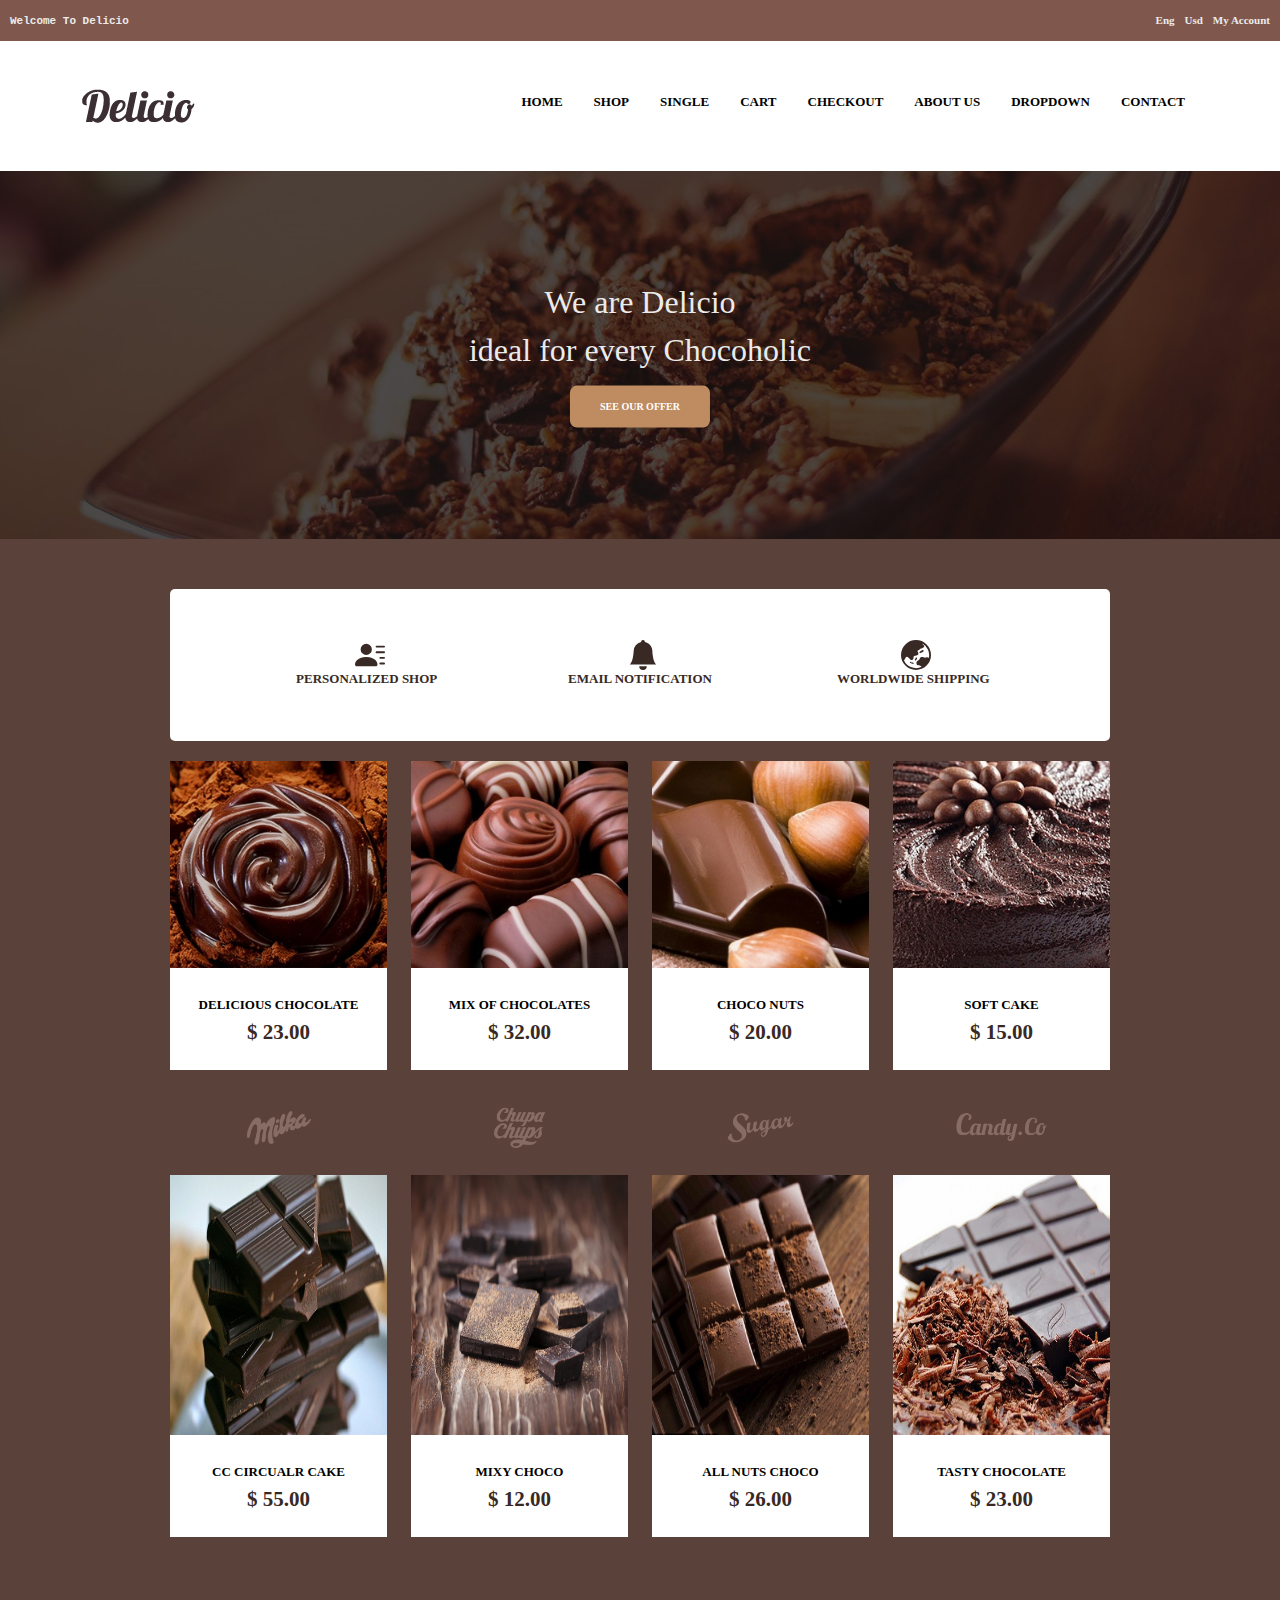
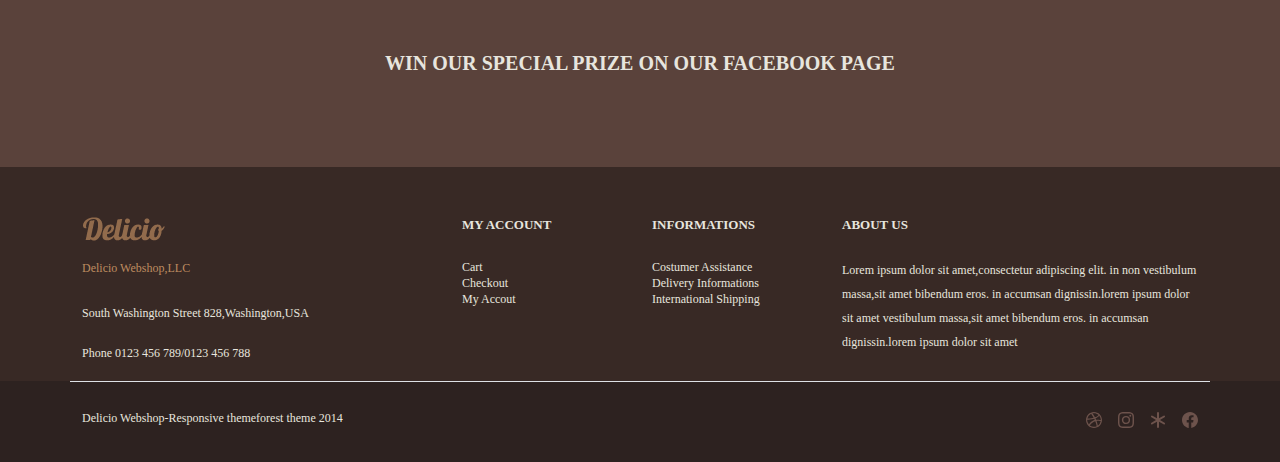
==== index.html @ 92e4080d "upload" ====
<!DOCTYPE html>
<html lang="en">

<head>
    <meta charset="UTF-8">
    <meta name="viewport" content="width=device-width, initial-scale=1.0">
    <title>Demo Shop</title>
    <link href="https://cdn.jsdelivr.net/npm/bootstrap@5.3.2/dist/css/bootstrap.min.css" rel="stylesheet">
    <link rel="stylesheet" href="./public/css/style.css">
    <script src="https://cdn.jsdelivr.net/npm/bootstrap@5.3.2/dist/js/bootstrap.bundle.min.js"></script>
    <link rel="stylesheet" href="https://cdnjs.cloudflare.com/ajax/libs/font-awesome/6.0.0-beta3/css/all.min.css"
        integrity="sha512-kl3mCzN/vO5aPFOlWjBzNkJsCuNRyOoPQ8Cn6Ow7Z8QxL1dHTl5o4lObqdfU+0gIeT0ItYz5NjORFFxGvfPVmw=="
        crossorigin="anonymous" referrerpolicy="no-referrer" />


</head>

<body>
    <div class="Language">
        <div class="row">
            <div class="col-6 welcome">
                <ul>
                    <li>
                        <samp> Welcome To Delicio</samp>
                    </li>
                </ul>
            </div>
            <div class="col-6 language">
                <ul>
                    <li>
                        <a href="#">Eng</a>
                    </li>
                    <li>
                        <a href="#">Usd</a>
                    </li>
                    <li>
                        <a href="#">My Account</a>
                    </li>
                </ul>
            </div>
        </div>
    </div>
    <div class="menu">
        <div class="align-middle container my-5  d-flex justify-content-between">
            <div class=" logo">
                <img src="./public/img/logo.png" alt="logo">
            </div>
            <div class=" top-menu">
                <ul>
                    <li class="category">
                        <a href="index.html">Home</a>
                    </li>
                    <li class="category">
                        <a href="shop.html">Shop</a>
                    </li>
                    <li class="category">
                        <a href="single.html">Single</a>
                    </li>
                    <li class="category">
                        <a href="cart.html">Cart</a>
                    </li>
                    <li class="category">
                        <a href="index5.html">Checkout</a>
                    </li>
                    <li class="category">
                        <a href="index5.html">About us</a>
                    </li>
                    <li class="category">
                        <a href="index5.html">Dropdown</a>
                    </li>
                    <li class="category">
                        <a href="index5.html">Contact</a>
                    </li>
                </ul>
            </div>
        </div>
    </div>
    <div id="demo" class="carousel slide" data-bs-ride="carousel" data-bs-interval="3000">
        <div class="carousel-inner">
            <div class="carousel-item active">
                <img src="./public/img/slide-01.jpg" alt="slide1" class="d-block" style="width:100%">
                <div class="slide-caption">
                    <h2>We are Delicio</h2>
                    <h2>ideal for every Chocoholic</h2>
                    <h2><a href="#">SEE OUR OFFER</a></h2>
                </div>
            </div>
            <div class="carousel-item">
                <img src="./public/img/slide-02.jpg" alt="slide2" class="d-block" style="width:100%">
                <div class="slide-caption">
                    <h2>We are Delicio</h2>
                    <h2>ideal for every Chocoholic</h2>
                    <h2><a href="#">SEE OUR OFFER</a></h2>
                </div>
            </div>
            <div class="carousel-item">
                <img src="./public/img/slide-03.jpg" alt="slide3" class="d-block" style="width:100%">
                <div class="slide-caption">
                    <h2>We are Delicio</h2>
                    <h2>ideal for every Chocoholic</h2>
                    <h2><a href="#">SEE OUR OFFER</a></h2>
                </div>
            </div>
            <div class="carousel-item">
                <img src="./public/img/slide-04.jpg" alt="slide4" class="d-block" style="width:100%">
                <div class="slide-caption">
                    <h2>We are Delicio</h2>
                    <h2>ideal for every Chocoholic</h2>
                    <h2><a href="#">SEE OUR OFFER</a></h2>
                </div>
            </div>
        </div>
    </div>
    <div class="anhnen">
        <div class="container1">
            <div class="preview">
                <div class="icon-blocks m-0">
                    <div class="col-md-4">
                        <div class="icon-container">
                            <svg xmlns="http://www.w3.org/2000/svg" width="16" height="16" fill="currentColor"
                                class="bi bi-person-lines-fill" viewBox="0 0 16 16">
                                <path
                                    d="M6 8a3 3 0 1 0 0-6 3 3 0 0 0 0 6m-5 6s-1 0-1-1 1-4 6-4 6 3 6 4-1 1-1 1zM11 3.5a.5.5 0 0 1 .5-.5h4a.5.5 0 0 1 0 1h-4a.5.5 0 0 1-.5-.5m.5 2.5a.5.5 0 0 0 0 1h4a.5.5 0 0 0 0-1zm2 3a.5.5 0 0 0 0 1h2a.5.5 0 0 0 0-1zm0 3a.5.5 0 0 0 0 1h2a.5.5 0 0 0 0-1z" />
                            </svg>
                        </div>
                        <p>personalized shop</p>
                    </div>
                    <div class="col-md-4">
                        <div class="icon-container">
                            <svg xmlns="http://www.w3.org/2000/svg" width="16" height="16" fill="currentColor"
                                class="bi bi-bell-fill" viewBox="0 0 16 16">
                                <path
                                    d="M8 16a2 2 0 0 0 2-2H6a2 2 0 0 0 2 2m.995-14.901a1 1 0 1 0-1.99 0A5 5 0 0 0 3 6c0 1.098-.5 6-2 7h14c-1.5-1-2-5.902-2-7 0-2.42-1.72-4.44-4.005-4.901" />
                            </svg>
                        </div>
                        <p>email notification</p>
                    </div>
                    <div class="col-md-4">
                        <div class="icon-container">
                            <svg xmlns="http://www.w3.org/2000/svg" width="16" height="16" fill="currentColor"
                                class="bi bi-globe-asia-australia" viewBox="0 0 16 16">
                                <path
                                    d="m10.495 6.92 1.278-.619a.483.483 0 0 0 .126-.782c-.252-.244-.682-.139-.932.107-.23.226-.513.373-.816.53l-.102.054c-.338.178-.264.626.1.736a.48.48 0 0 0 .346-.027ZM7.741 9.808V9.78a.413.413 0 1 1 .783.183l-.22.443a.6.6 0 0 1-.12.167l-.193.185a.36.36 0 1 1-.5-.516l.112-.108a.45.45 0 0 0 .138-.326M5.672 12.5l.482.233A.386.386 0 1 0 6.32 12h-.416a.7.7 0 0 1-.419-.139l-.277-.206a.302.302 0 1 0-.298.52z" />
                                <path
                                    d="M8 0a8 8 0 1 0 0 16A8 8 0 0 0 8 0M1.612 10.867l.756-1.288a1 1 0 0 1 1.545-.225l1.074 1.005a.986.986 0 0 0 1.36-.011l.038-.037a.88.88 0 0 0 .26-.755c-.075-.548.37-1.033.92-1.099.728-.086 1.587-.324 1.728-.957.086-.386-.114-.83-.361-1.2-.207-.312 0-.8.374-.8.123 0 .24-.055.318-.15l.393-.474c.196-.237.491-.368.797-.403.554-.064 1.407-.277 1.583-.973.098-.391-.192-.634-.484-.88-.254-.212-.51-.426-.515-.741a7 7 0 0 1 3.425 7.692 1 1 0 0 0-.087-.063l-.316-.204a1 1 0 0 0-.977-.06l-.169.082a1 1 0 0 1-.741.051l-1.021-.329A1 1 0 0 0 11.205 9h-.165a1 1 0 0 0-.945.674l-.172.499a1 1 0 0 1-.404.514l-.802.518a1 1 0 0 0-.458.84v.455a1 1 0 0 0 1 1h.257a1 1 0 0 1 .542.16l.762.49a1 1 0 0 0 .283.126 7 7 0 0 1-9.49-3.409Z" />
                            </svg>
                        </div>
                        <p>worldwide shipping</p>
                    </div>
                </div>
            </div>
            <div class="row articles">
                <div class="col-md-3 col-sm-6">
                    <img width="276.8px" src="./public/img/shop/product1.jpg" alt="shop1">
                    <div class="text">
                        <a href="#">
                            <span>
                                Delicious Chocolate </span></a>
                        <p>
                            $ 23.00
                        </p>
                    </div>
                </div>
                <div class="col-md-3 col-sm-6">
                    <img width="276.8px" src="./public/img/shop/product2.jpg" alt="shop1">
                    <div class="text">
                        <a href="#">
                            <span>
                                Mix of Chocolates </span></a>
                        <p>
                            $ 32.00
                        </p>
                    </div>
                </div>
                <div class="col-md-3 col-sm-6">
                    <img width="276.8px" src="./public/img/shop/product3.jpg" alt="shop1">
                    <div class="text">
                        <a href="#">
                            <span>
                                Choco Nuts </span></a>
                        <p>
                            $ 20.00
                        </p>
                    </div>
                </div>
                <div class="col-md-3 col-sm-6">
                    <img width="276.8px" src="./public/img/shop/product4.jpg" alt="shop1">
                    <div class="text">
                        <a href="#">
                            <span>
                                Soft Cake </span></a>
                        <p>
                            $ 15.00
                        </p>
                    </div>
                </div>
            </div>
            <div class="container2">
                <div id="carousel-example-generic" class="carousel slide" data-bs-ride="carousel">
                    <!-- Wrapper for slides -->
                    <div class="carousel-inner">
                        <div class="carousel-item active">
                            <div class="row">
                                <div class="col-md-3">
                                    <ul class="partner-list">
                                        <li><img alt="" src="./public/img/client1.png"></li>
                                    </ul>
                                </div>
                                <div class="col-md-3">
                                    <ul class="partner-list">
                                        <li><img alt="" src="./public/img/client2.png"></li>
                                    </ul>
                                </div>
                                <div class="col-md-3">
                                    <ul class="partner-list">
                                        <li><img alt="" src="./public/img/client3.png"></li>
                                    </ul>
                                </div>
                                <div class="col-md-3">
                                    <ul class="partner-list">
                                        <li><img alt="" src="./public/img/client4.png"></li>
                                    </ul>
                                </div>
                            </div>
                        </div>
                    </div>
                </div>
            </div>

            <script src="https://cdn.jsdelivr.net/npm/@popperjs/core@2.5.3/dist/umd/popper.min.js"
                integrity="sha384-CKfDTdMz9ATKxIep9tiCxS/Z9fNfEX6fE2XsFfGgGpWb7lZhO8kW8IEeUAPDE8AM"
                crossorigin="anonymous"></script>
            <script src="https://stackpath.bootstrapcdn.com/bootstrap/5.1.3/js/bootstrap.min.js"
                integrity="sha384-EVFKAe3VI7eFJSudxm3jtAQLIr8Lr5YDJ9bgyatVZ71W3MOj0gGekc/HDZL7NXVo"
                crossorigin="anonymous"></script>


            <div class="row articles">
                <div class="col-md-3 col-sm-6">
                    <img width="276.8" height="260" src="./public/img/shop/product5.jpg" alt="shop2">
                    <div class="text">
                        <span>
                            CC Circualr Cake</span>
                        <p>
                            $ 55.00
                        </p>
                    </div>
                </div>
                <div class="col-md-3 col-sm-6">
                    <img width="276.8" height="260" src="./public/img/shop/product6.jpg" alt="shop2">
                    <div class="text">
                        <span>
                            Mixy Choco </span>
                        <p>
                            $ 12.00
                        </p>
                    </div>
                </div>
                <div class="col-md-3 col-sm-6">
                    <img width="276.8" height="260" src="./public/img/shop/product7.jpg" alt="shop2">
                    <div class="text">
                        <span>
                            All Nuts Choco </span>
                        <p>
                            $ 26.00
                        </p>
                    </div>
                </div>
                <div class="col-md-3 col-sm-6">
                    <img width="276.8" height="260" src="./public/img/shop/product8.jpg" alt="shop2">
                    <div class="text">
                        <span>
                            Tasty Chocolate </span>
                        <p>
                            $ 23.00
                        </p>
                    </div>
                </div>
            </div>

        </div>
        <div class="prize">
            <div class="container">
                <h1>win our special prize on our facebook page</h1>
            </div>
        </div>
        <div class="full-footer">
            <div class="container-full">
                <div class="container info">
                    <div class="row">
                        <div class="col-md-4 addres">
                            <img src="./public/img/footer-logo.png" alt="logo">
                            <h6>Delicio Webshop,LLC</h6>
                            <p>
                                South Washington Street 828,Washington,USA
                            </p>
                            <p>
                                Phone 0123 456 789/0123 456 788
                            </p>
                        </div>
                        <div class="col-md-2 account">
                            <h4>my Account</h4>
                            <ul>
                                <li><a href="#">cart</a></li>
                                <li><a href="#">checkout</a></li>
                                <li><a href="#">my accout</a></li>
                            </ul>
                        </div>
                        <div class="col-md-2 assistance">
                            <h4>Informations</h4>
                            <ul>
                                <li><a href="#">costumer assistance</a></li>
                                <li><a href="#">delivery informations</a></li>
                                <li><a href="#">international shipping</a></li>
                            </ul>
                        </div>
                        <div class="col-md-4 about">
                            <h4>about us</h4>
                            <p>
                                Lorem ipsum dolor sit amet,consectetur adipiscing elit. in non vestibulum massa,sit amet
                                bibendum eros. in accumsan dignissin.lorem ipsum dolor sit amet vestibulum massa,sit
                                amet bibendum eros. in accumsan dignissin.lorem ipsum dolor sit amet
                            </p>
                        </div>
                    </div>
                </div>
            </div>
            <!--end-addres-->
            <div class="container">
                <div class="row border-top py-3">
                    <div class="col-md-6 rights">
                        <p>
                            Delicio Webshop-Responsive themeforest theme 2014
                        </p>
                    </div>
                    <div class="col-md-6 social">
                        <ul class="list-unstyled d-flex justify-content-end">
                            <li class="me-3">
                                <a href="#"><svg xmlns="http://www.w3.org/2000/svg" width="16" height="16"
                                        fill="currentColor" class="bi bi-dribbble" viewBox="0 0 16 16">
                                        <path fill-rule="evenodd"
                                            d="M8 0C3.584 0 0 3.584 0 8s3.584 8 8 8c4.408 0 8-3.584 8-8s-3.592-8-8-8m5.284 3.688a6.8 6.8 0 0 1 1.545 4.251c-.226-.043-2.482-.503-4.755-.217-.052-.112-.096-.234-.148-.355-.139-.33-.295-.668-.451-.99 2.516-1.023 3.662-2.498 3.81-2.69zM8 1.18c1.735 0 3.323.65 4.53 1.718-.122.174-1.155 1.553-3.584 2.464-1.12-2.056-2.36-3.74-2.551-4A7 7 0 0 1 8 1.18m-2.907.642A43 43 0 0 1 7.627 5.77c-3.193.85-6.013.833-6.317.833a6.87 6.87 0 0 1 3.783-4.78zM1.163 8.01V7.8c.295.01 3.61.053 7.02-.971.199.381.381.772.555 1.162l-.27.078c-3.522 1.137-5.396 4.243-5.553 4.504a6.82 6.82 0 0 1-1.752-4.564zM8 14.837a6.8 6.8 0 0 1-4.19-1.44c.12-.252 1.509-2.924 5.361-4.269.018-.009.026-.009.044-.017a28.3 28.3 0 0 1 1.457 5.18A6.7 6.7 0 0 1 8 14.837m3.81-1.171c-.07-.417-.435-2.412-1.328-4.868 2.143-.338 4.017.217 4.251.295a6.77 6.77 0 0 1-2.924 4.573z" />
                                    </svg>
                                </a>
                            </li>
                            <li class="me-3"><a href="#"><svg xmlns="http://www.w3.org/2000/svg" width="16" height="16"
                                        fill="currentColor" class="bi bi-instagram" viewBox="0 0 16 16">
                                        <path
                                            d="M8 0C5.829 0 5.556.01 4.703.048 3.85.088 3.269.222 2.76.42a3.9 3.9 0 0 0-1.417.923A3.9 3.9 0 0 0 .42 2.76C.222 3.268.087 3.85.048 4.7.01 5.555 0 5.827 0 8.001c0 2.172.01 2.444.048 3.297.04.852.174 1.433.372 1.942.205.526.478.972.923 1.417.444.445.89.719 1.416.923.51.198 1.09.333 1.942.372C5.555 15.99 5.827 16 8 16s2.444-.01 3.298-.048c.851-.04 1.434-.174 1.943-.372a3.9 3.9 0 0 0 1.416-.923c.445-.445.718-.891.923-1.417.197-.509.332-1.09.372-1.942C15.99 10.445 16 10.173 16 8s-.01-2.445-.048-3.299c-.04-.851-.175-1.433-.372-1.941a3.9 3.9 0 0 0-.923-1.417A3.9 3.9 0 0 0 13.24.42c-.51-.198-1.092-.333-1.943-.372C10.443.01 10.172 0 7.998 0zm-.717 1.442h.718c2.136 0 2.389.007 3.232.046.78.035 1.204.166 1.486.275.373.145.64.319.92.599s.453.546.598.92c.11.281.24.705.275 1.485.039.843.047 1.096.047 3.231s-.008 2.389-.047 3.232c-.035.78-.166 1.203-.275 1.485a2.5 2.5 0 0 1-.599.919c-.28.28-.546.453-.92.598-.28.11-.704.24-1.485.276-.843.038-1.096.047-3.232.047s-2.39-.009-3.233-.047c-.78-.036-1.203-.166-1.485-.276a2.5 2.5 0 0 1-.92-.598 2.5 2.5 0 0 1-.6-.92c-.109-.281-.24-.705-.275-1.485-.038-.843-.046-1.096-.046-3.233s.008-2.388.046-3.231c.036-.78.166-1.204.276-1.486.145-.373.319-.64.599-.92s.546-.453.92-.598c.282-.11.705-.24 1.485-.276.738-.034 1.024-.044 2.515-.045zm4.988 1.328a.96.96 0 1 0 0 1.92.96.96 0 0 0 0-1.92m-4.27 1.122a4.109 4.109 0 1 0 0 8.217 4.109 4.109 0 0 0 0-8.217m0 1.441a2.667 2.667 0 1 1 0 5.334 2.667 2.667 0 0 1 0-5.334" />
                                    </svg></a>
                            </li>
                            <li class="me-3"><a href="#"><svg xmlns="http://www.w3.org/2000/svg" width="16" height="16"
                                        fill="currentColor" class="bi bi-asterisk" viewBox="0 0 16 16">
                                        <path
                                            d="M8 0a1 1 0 0 1 1 1v5.268l4.562-2.634a1 1 0 1 1 1 1.732L10 8l4.562 2.634a1 1 0 1 1-1 1.732L9 9.732V15a1 1 0 1 1-2 0V9.732l-4.562 2.634a1 1 0 1 1-1-1.732L6 8 1.438 5.366a1 1 0 0 1 1-1.732L7 6.268V1a1 1 0 0 1 1-1" />
                                    </svg></a>
                            </li>
                            <li><a href="#"><svg xmlns="http://www.w3.org/2000/svg" width="16" height="16"
                                        fill="currentColor" class="bi bi-facebook" viewBox="0 0 16 16">
                                        <path
                                            d="M16 8.049c0-4.446-3.582-8.05-8-8.05C3.58 0-.002 3.603-.002 8.05c0 4.017 2.926 7.347 6.75 7.951v-5.625h-2.03V8.05H6.75V6.275c0-2.017 1.195-3.131 3.022-3.131.876 0 1.791.157 1.791.157v1.98h-1.009c-.993 0-1.303.621-1.303 1.258v1.51h2.218l-.354 2.326H9.25V16c3.824-.604 6.75-3.934 6.75-7.951" />
                                    </svg></a>
                            </li>
                        </ul>


                    </div>
                </div>
            </div>

            <!-- Add Bootstrap JS (you may need to adjust the path) -->
            <script src="https://cdn.jsdelivr.net/npm/bootstrap@5.3.0/dist/js/bootstrap.bundle.min.js"></script>
        </div>
    </div>




</body>

</html>
---- public/css/style.css ----
img {
    width: 100%;
}

a {
    text-decoration: none;
    font-family: Open Sans;
    
    
}
.Language{
    font-size: 11px;
    font-weight: bold;
    color: #ebebeb;
    padding: 0;
    margin: 0;
    line-height: 20px;
    font-family: Open Sans;
   
}

.language ul {
    float: right;
    margin: 0;
    padding:none;
    color: #ebebeb;
    
}
.language a{
    color: #ebebeb;
}
ul {
    list-style: none;
    margin: 0;
    padding: 0;
    border: 0;
    font-size: 100%;
    font: inherit;
    vertical-align: baseline;
}  
.language ul{
    display: flex;
}
.language li{
    padding-left: 10px;
}
.menu{
    margin-left: 0;
    margin-right: 0;
}


.top-menu ul{
    display: flex;
}
.top-menu li{
    padding-left: 5px;
    white-space: nowrap;
}
.top-menu a{
    color: black;
    text-transform: uppercase;
    font-size: 13PX;
    font-weight: bold;
    padding: 10px 13px;
}

.top-menu .category:nth-child(0) a{
    color: white    ;
    background: #6D534C;
    padding: 10px 13px;
    border-radius: 5px;
}

.top-menu a:hover{
    background-color: #6d534cd5;
    cursor: pointer;
    color: #fff;
    padding: 10px 13px;
    border-radius: 5px;
}
.Language{ 
    background: #7f574c;
    width: 100%;
    padding: 10px;
}
.main-flexslider .slides .slides .slide-caption {
    width: 100%;
    top: 30%;
    position: absolute;
    z-index: 100;
    color: #fff;
    font-size: 50px;
    font-family: Open sans;
    font-weight: bold;
    padding: 15px 30px;
    -webkit-border-radius: 4px;
    -moz-border-radius: 4px;
    border-radius: 4px;
    letter-spacing: 1px;
    line-height: 130px;
}
.slide-caption {
    position: absolute;
    top: 50%;
    left: 50%;
    transform: translate(-50%, -50%);
    text-align: center;
    margin-top: 0;
    font-size: 50px;
    font-family: Lobster;
    font-weight: normal;
    color: #ebebeb;
}

.slide-caption h2 {
    margin: 10px 0;
}

.slide-caption a {
    font-size: 10px;
    font-weight: bold;
    display: inline-block;
    padding: 15px 30px;
    background: #be8c60; /* Màu nền của nút */
    color: #fff; /* Màu chữ của nút */
    text-decoration: none;
    border-radius: 7px;
}
.slide-caption a:hover {
    background-color: #e7e5de;
    cursor: pointer;
    color: #be8c60;
    padding: 15px 30px;
    border-radius: 7px;
}

.container1 {
    padding-right: 170px;
    padding-left: 170px;
    margin-right: auto;
    margin-left: auto;
    padding-top: 50px;
}
.icon-blocks{
    color: #382925;
    font-size: 13px;
    font-weight: bolder;
    display: flex;
    text-align: center;
    text-transform: uppercase;
    padding-top: 30PX;
}
.preview{
    padding: 40px 60px;
    background: white;
    border-radius: 5px;
    
}
.icon-container {
    position: relative;
    display: inline-block; /* Đảm bảo phần tử chứa icon chỉ chiếm chiều cao của icon */
    
}

.icon-container svg,
.icon-container i {
    position: absolute;
    top: 0;
    left: 0;
    z-index: 1;
}

.icon-container svg {
    width: 30px; /* Điều chỉnh kích thước của icon */
    height: 30px;
    margin-top: -30px;
    margin-left: -12px;
}

.anhnen{
    line-height: 1;
    font-family: Open Sans;
    background: #5a423b;
}
.shop{
    padding-top: 50px;
    display: flex;

}
.shop{
    display: flex;
    justify-content: space-between;
}
.articles{
    padding-top: 20px;
}
.articles span {
    font-size: 13px;
    font-weight: bold;
    color: black;

}
.articles p {
    color: #382925;
    font-size: 21px;
    font-weight: bold;
    text-transform: uppercase;
    text-align: center;
    background: #fff;
    padding: 10px 0;
    margin: 0!important;
}
.articles.img{
    width: 100%;
    margin: 0;
    padding: 0;
    border: o;
    

}

.articles .text {
    float: left;
    background: #fff;
    width: 100%;
    margin-bottom: 30px;
    margin-top: -2px;
    text-align: center;
    padding: 30px 0 17px 0;
    text-transform: uppercase;

}

.prize h1 {
    text-align: center;
    font-size: 20px;
    text-transform: uppercase;
    color: #e7e5de;
    padding: 84px 0;
    font-weight: bold;
}
.full-footer {
    width: 100%;
    background: #2d2220;
    
}
.container-full {
    background: #382925;
    padding-top: 50px;
}
.full-footer h6 {
    margin-top: 20px;
}

.addres img {
    width: 83px;
    height: 24px;
}
.addres h6 {
    margin-bottom: 25px;
    font-size: 12px;
    font-weight: normal;
    color: #be8c60;
}
.full-footer p {
    font-weight: normal;
    font-size: 12px;
    color: #e7e5de;
    margin-top: 8px;
    line-height: 24px;
}
.full-footer h4 {
    font-size: 13px;
    font-weight: bold;
    text-transform: uppercase;
    color: #e7e5de;
    margin-bottom: 25px;
}
.social{
    padding-top: 13PX;
}
/* Đổi màu cho biểu tượng dribbble */
.social .list-unstyled li:nth-child(1) svg {
    fill: #6D534C; /* Màu hồng */
}

/* Đổi màu cho biểu tượng instagram */
.social .list-unstyled li:nth-child(2) svg {
    fill: #6D534C; /* Màu xanh lam */
}

/* Đổi màu cho biểu tượng asterisk */
.social .list-unstyled li:nth-child(3) svg {
    fill: #6D534C; /* Màu vàng */
}

/* Đổi màu cho biểu tượng facebook */
.social .list-unstyled li:nth-child(4) svg {
    fill: #6D534C; /* Màu xanh da trời */
}
.account a {
    font-weight: normal;
    font-size: 12px;
    text-transform: capitalize;
    color: #e7e5de;
    text-decoration: none;
}
.assistance a {
    font-size: 12px;
    text-transform: capitalize;
    color: #e7e5de;
    text-decoration: none;
}


/*CSS trang shop*/


.page-title {
    width: 100%;
    background: #382925;
    height: 96px;
}
.produti h4 {
    font-size: 14px;
    font-weight: bold;
    text-transform: uppercase;
    color: #ebebeb;
    margin-top: 45px;
    font-family: open sans-serif;
    margin-left: 80px;
    margin-bottom: 30px;
}
.cart{
    margin-left: -70px;
}
.cart h4 {
    background: #7f574c;
    text-align: center;
    padding: 15px 0;
    font-size: 13px;
    font-weight: bold;
    text-transform: uppercase;
    color: #ebebeb;
}
.cart a {
    color: #fff;
    text-decoration: none;
}
.cart ul {
    float: right;
    font-size: 13px;
    display: flex;
    list-style: none;
}
.maunen {
    line-height: 1;
    font-family: Open Sans;
    background: #5a423b;
}
.latest h4 {
    background: #fff;
    font-weight: bold !important;
    font-size: 11px !important;
    text-transform: uppercase;
    color: #382925;
    padding: 10px 15px;
    border-radius: 3px;
}
ul.pagination-list {
    margin-bottom: 15px;
}
ul.pagination-list li {
    display: inline-block;
}
ul li {
    list-style: none;
}
ul.pagination-list li a.active, ul.pagination-list li a:hover {
    background: #7f574c;
    border: 1px solid #7f574c;
    color: #fff;
}
ul.pagination-list li a {
    display: inline-block;
    border: 1px solid #d8d8d8;
    -webkit-border-radius: 4px;
    -moz-border-radius: 4px;
    border-radius: 4px;
    background: #fff;
    padding: 6px 13px;
    text-decoration: none;
    font-family: 'Open Sans',sans-serif;
    font-size: 16px;
    color: #000;
    transition: all 0.17s ease-in-out;
    -moz-transition: all 0.17s ease-in-out;
    -webkit-transition: all 0.17s ease-in-out;
    -o-transition: all 0.17s ease-in-out;
}

.latest {
    display: flex;
    justify-content: space-between;
    margin-top: 25px;
}
.shop-sidebar {
    border-radius: 3px;
}
.sidebar-widgets {
    padding: 20px;
    background: #fff;
    padding: 20px;
    background: #fff;
    -webkit-border-radius: 3px;
    -moz-border-radius: 3px;
    border-radius: 3px;
}
.shop-widget h4 {
    color: #e7e5de;
    font-size: 13px;
    text-transform: uppercase;
    font-weight: bold;
    -webkit-font-smoothing: antialiased;
    padding: 16px 21px;
    background: #5a423b;
    -webkit-border-radius: 3px;
    -moz-border-radius: 3px;
    border-radius: 3px;
    text-align: center;
}
.price-range {
    padding: 18px 12px 12px;
    overflow: hidden;
}
.category-shop-list li a.accordion-link {
    display: inline-block;
    width: 100%;
    color: #554a4c;
    font-size: 12px;
    font-weight: normal;
    transition: all 0.2s ease-in-out;
    -moz-transition: all 0.2s ease-in-out;
    -webkit-transition: all 0.2s ease-in-out;
    -o-transition: all 0.2s ease-in-out;
    padding: 10px 5px;
    position: relative;
    text-decoration: none;
}
.category-shop-list li a.accordion-link:hover, .category-shop-list li a.accordion-link.active {
    color: #000;
    font-weight: bold;
}
.category-shop-list li a.accordion-link:hover, .category-shop-list li a.accordion-link.active {
    color: #554a4c;
    background: #fff;
    opacity: 0.6;
}
.category-shop-list>li:first-child {
    margin-top: 10px;
}
.category-shop-list>li {
    border-top: 1px solid #dedede;
}
.accordion-list-content li a {
    display: inline-block;
    color: #767676;
    font-size: 13px;
    font-family: 'Open Sans',sans-serif;
}


ul.popular-product li {
    display: flex;
}

ul.popular-product li a,ul.popular-product li span   {
    color: #000;
    font-weight: 600;
}
ul.popular-product li img {
    width: 20%;
    padding: 5px;
}

/* CSS single */
.row.content {
    padding: 70px;
}
.single-product{
    display: flex;
    padding: 20px;
}
.single-product {
    width: 100%;
    background: #fff;
    float: left;
}
.flexslider .slides img {
    float: left;
    width: 100%;
    display: block;
    height: auto;
    overflow: hidden;
}
.product-details {
    padding: 30px;
    padding-bottom: 0;
}
.product-details h1 {
    font-size: 20px;
    font-weight: 700;
    color: #382925;
    padding-bottom: 18px;
}
.product-details p.price {
    font-size: 21px;
    color: #382925;
    font-weight: 700;
    float: left;
    margin-top: 0!important;
}
.product-details p {
    clear: both;
    line-height: 22px;
    font-size: 12px;
    color: #554a4c;
    margin-bottom: 17px;
}
.product-details span {
    color: #aea7a4;
    font-size: 18px;
    font-weight: 700;
    margin: 2px 0 0 11px!important;
    text-decoration: line-through;
}
input.qty {
    width: 80px;
    height: 30px;
    padding: 6px;
    border-radius: 4px;
    border: 1px solid #d1d1d1;
    float: left;
}
input, button, select, textarea {
    font-family: inherit;
    font-size: inherit;
    line-height: inherit;
}
.product-details a {
    background: #382925;
    color: #fff;
    font-size: 11px;
    font-weight: bold;
    padding: 12px 15px;
    float: left;
    margin-top: 0px;
    margin-left: 15px;
    -webkit-border-radius: 3px;
    -moz-border-radius: 3px;
    border-radius: 3px;
}
.reviews svg{
    fill: rgb(255, 179, 0);
}
a:hover {
    text-decoration: none;
    opacity: 0.9;
}
a:hover, a:focus {
    color: white;
    
    
}
.tabs {
    background: #fff;
    margin-bottom: 50px;
    padding: 20px;
    border-radius: 3px;
    margin-top: 30px;
    clear: both;
}
.bs-example {
    padding: 34px 20px 20px 20px;
    background: #fff;
    padding: 2PX;
}
.nav-tabs {
    border-bottom: none;
    margin-bottom: 10px;
}
.nav-tabs {
    border-bottom: 1px solid #ddd;
}
.nav {
    padding-left: 0;
    margin-bottom: 0;
    list-style: none;
}
.nav-tabs>li>a {
    font-size: 12px;
    font-weight: bold;
    text-transform: uppercase;
    color: #e7e5de;
}
.nav-tabs li a {
    background: #5a423b;
    border-bottom-left-radius: 3px;
    border-bottom-right-radius: 3px;
}
.nav-tabs>li>a {
    margin-right: 2px;
    line-height: 1.42857143;
    border: 1px solid transparent;
    border-radius: 4px 4px 0 0;
}
.nav>li>a {
    position: relative;
    display: block;
    padding: 10px 15px;
}
.tab-content>.tab-pane {
    display: none;
}
.tab-content>.active {
    display: block;
}
.tab-content>.active {
    display: block;
}
.fade.in {
    opacity: 1;
}



.tab-content p {
    font-size: 12px;
    font-weight: bold;
    color: #554a4c;
    line-height: 22px;
    padding-top: 13px;
}
.nav-pills .nav-link {
    border-radius: var(--bs-nav-pills-border-radius);
    color: white;
    font-weight: bold;
    font-style: normal;
    font-size: 12PX;
}
.nav-pills .nav-link.active, .nav-pills .show>.nav-link {
    color: white;
    background-color: #382925;
}
.nav-item{
    padding: 2px;
}
a.nav-link{
    background: #5a423b;
}
/* CSS cart*/
.cart-area {
    float: left;
    padding-bottom: 30px;
}
.cart-section {
    background: #fff;
    padding-bottom: 10px;
    padding: 30px;
    width: 100%;
}
table.cart-table th {
    border: none;
    background-color: #f6f6f6;
    text-align: left;
    padding: 10px 20px;
    color: #fff;
    vertical-align: top;
    font-size: 11px;
    font-weight: 600;
    background: #5a423b;
    text-transform: uppercase;
    padding: 20px 20px;
}

table.cart-table td {
    padding: 20px;
    border-bottom: #eee 1px solid;
    border-top: none;
    border-right: none;
    vertical-align: middle;
    font-size: 13px;
    font-weight: bold;
    color: #2a2523;
}
table .cart-title a {
    font-weight: bold;
    font-size: 13px;
    text-transform: uppercase;
    color: #554a4c;
}
table.cart-table {
    width: 100%;
    border-collapse: separate;
    border-spacing: 0;
    border: none;
    border: 1px solid #eaeaea;
    height: auto;
}
.table {
    width: 100%;
    margin-bottom: 20px;
}
table {
    border-collapse: collapse;
    border-spacing: 0;
}
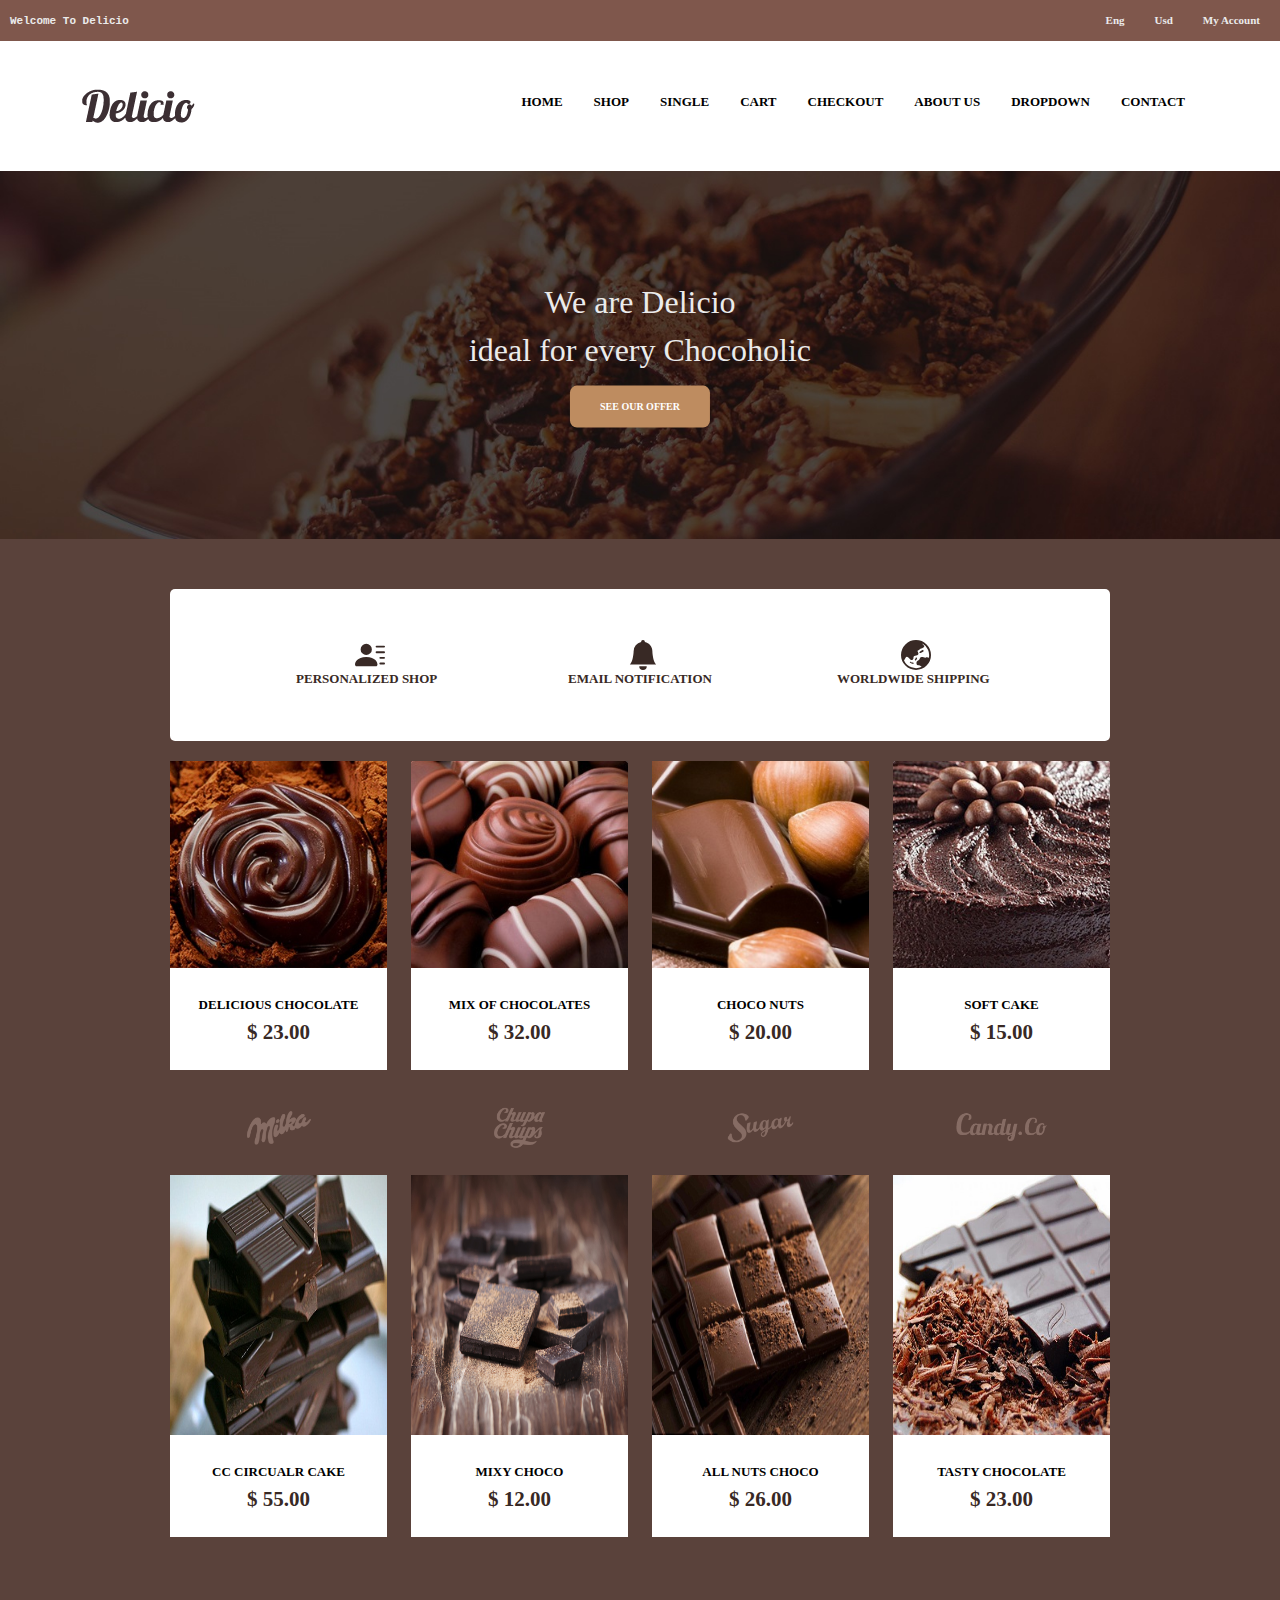
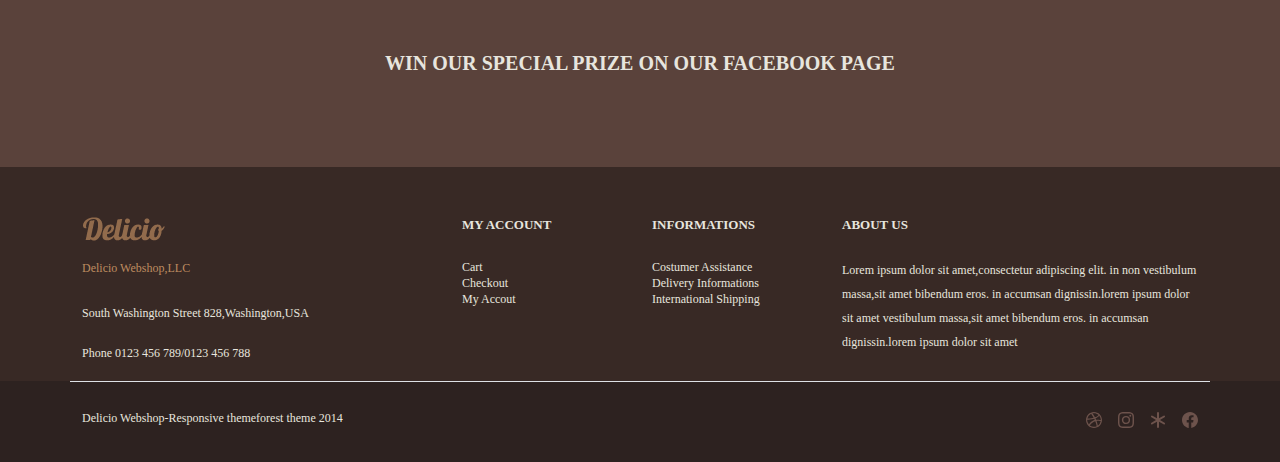
==== commit 703dfc99: "tanh" ====
--- a/index.html
+++ b/index.html
@@ -34,7 +34,7 @@
                         <a href="#">Usd</a>
                     </li>
                     <li>
-                        <a href="#">My Account</a>
+                        <a href="login.html">My Account</a>
                     </li>
                 </ul>
             </div>
@@ -54,22 +54,23 @@
                         <a href="shop.html">Shop</a>
                     </li>
                     <li class="category">
-                        <a href="single.html">Single</a>
+                        <a href="detail.html">Single</a>
                     </li>
                     <li class="category">
                         <a href="cart.html">Cart</a>
                     </li>
                     <li class="category">
-                        <a href="index5.html">Checkout</a>
-                    </li>
-                    <li class="category">
-                        <a href="index5.html">About us</a>
-                    </li>
-                    <li class="category">
-                        <a href="index5.html">Dropdown</a>
-                    </li>
-                    <li class="category">
-                        <a href="index5.html">Contact</a>
+                        <a href="checkout.html">Checkout</a>
+                    </li>
+                    <li class="category">
+                        <a href="about us.html">About us</a>
+                    </li>
+                    <li class="category">
+                        <a href="">Dropdown</a>
+                        
+                    </li>
+                    <li class="category">
+                        <a href="">Contact</a>
                     </li>
                 </ul>
             </div>
@@ -153,7 +154,7 @@
                 <div class="col-md-3 col-sm-6">
                     <img width="276.8px" src="./public/img/shop/product1.jpg" alt="shop1">
                     <div class="text">
-                        <a href="#">
+                        <a href="detail.html">
                             <span>
                                 Delicious Chocolate </span></a>
                         <p>
@@ -164,7 +165,7 @@
                 <div class="col-md-3 col-sm-6">
                     <img width="276.8px" src="./public/img/shop/product2.jpg" alt="shop1">
                     <div class="text">
-                        <a href="#">
+                        <a href="detail.html">
                             <span>
                                 Mix of Chocolates </span></a>
                         <p>
@@ -175,7 +176,7 @@
                 <div class="col-md-3 col-sm-6">
                     <img width="276.8px" src="./public/img/shop/product3.jpg" alt="shop1">
                     <div class="text">
-                        <a href="#">
+                        <a href="detail.html">
                             <span>
                                 Choco Nuts </span></a>
                         <p>
@@ -186,7 +187,7 @@
                 <div class="col-md-3 col-sm-6">
                     <img width="276.8px" src="./public/img/shop/product4.jpg" alt="shop1">
                     <div class="text">
-                        <a href="#">
+                        <a href="detail.html">
                             <span>
                                 Soft Cake </span></a>
                         <p>
@@ -239,8 +240,9 @@
                 <div class="col-md-3 col-sm-6">
                     <img width="276.8" height="260" src="./public/img/shop/product5.jpg" alt="shop2">
                     <div class="text">
+                        <a href="detail.html">
                         <span>
-                            CC Circualr Cake</span>
+                            CC Circualr Cake</span></a>
                         <p>
                             $ 55.00
                         </p>
@@ -249,8 +251,9 @@
                 <div class="col-md-3 col-sm-6">
                     <img width="276.8" height="260" src="./public/img/shop/product6.jpg" alt="shop2">
                     <div class="text">
+                        <a href="detail.html">
                         <span>
-                            Mixy Choco </span>
+                            Mixy Choco </span></a>
                         <p>
                             $ 12.00
                         </p>
@@ -259,8 +262,10 @@
                 <div class="col-md-3 col-sm-6">
                     <img width="276.8" height="260" src="./public/img/shop/product7.jpg" alt="shop2">
                     <div class="text">
+                        <a href="detail.html">
+
                         <span>
-                            All Nuts Choco </span>
+                            All Nuts Choco </span></a>
                         <p>
                             $ 26.00
                         </p>
@@ -269,8 +274,9 @@
                 <div class="col-md-3 col-sm-6">
                     <img width="276.8" height="260" src="./public/img/shop/product8.jpg" alt="shop2">
                     <div class="text">
+                        <a href="detail.html">
                         <span>
-                            Tasty Chocolate </span>
+                            Tasty Chocolate </span></a>
                         <p>
                             $ 23.00
                         </p>
--- a/public/css/style.css
+++ b/public/css/style.css
@@ -7,6 +7,10 @@
     font-family: Open Sans;
     
     
+}
+a {
+    font-family: Open Sans;
+    color: #000;
 }
 .Language{
     font-size: 11px;
@@ -26,8 +30,21 @@
     color: #ebebeb;
     
 }
-.language a{
+.language a {
+    padding: 6px 10px;
+    font-size: 11px;
+    font-weight: bold;
+ 
     color: #ebebeb;
+    text-decoration: none;
+}
+
+.language a:hover, a:focus {
+    color: rgb(15, 15, 15);
+}
+.language a:hover {
+    text-decoration: none;
+    opacity: 0.9;
 }
 ul {
     list-style: none;
@@ -480,13 +497,14 @@
     font-weight: 600;
 }
 ul.popular-product li img {
-    width: 20%;
+    width: 25%;
     padding: 5px;
 }
 
 /* CSS single */
 .row.content {
     padding: 70px;
+    display: flex;
 }
 .single-product{
     display: flex;
@@ -580,6 +598,9 @@
     border-radius: 3px;
     margin-top: 30px;
     clear: both;
+}
+.container{
+    width: 100%;
 }
 .bs-example {
     padding: 34px 20px 20px 20px;
@@ -715,4 +736,458 @@
 table {
     border-collapse: collapse;
     border-spacing: 0;
+}
+table.cart-table td img {
+    width: 100%;
+    
+}
+.taxat {
+    margin-top: 50px;
+    clear: both;
+    width: 100%;
+    float: left;
+    background: #fff;
+    padding: 30px;
+}
+form.apply-coupon {
+    float: left;
+}
+.apply-coupon input {
+    float: left;
+    margin-top: 5px;
+    border-radius: 3px;
+    border: 1px solid #eaeaea;
+    line-height: 30px;
+    padding: 7px;
+    padding-left: 15px;
+    font-size: 13px;
+}
+.checkout-btn {
+    margin-top: 6px;
+}
+.coupon-btn {
+    float: left;
+    background: #5a423b;
+    padding: 16px 20px;
+    color: #fff;
+    border-radius: 3px;
+    font-size: 12px;
+    text-transform: uppercase;
+    margin-left: 10px;
+    font-weight: bold;
+    margin-top: 5px;
+    border: none;
+}
+.cart-buttons {
+    float: right;
+    margin-top: 18px;
+}
+.cart-buttons a {
+    padding: 14px 20px;
+    color: #fff;
+    background: #382925;
+    border-radius: 3px;
+    font-size: 12px;
+    text-transform: uppercase;
+    font-weight: bold;
+}
+.taxes {
+    margin-top: 30px;
+    margin-bottom: 50px;
+    float: left;
+    clear: both;
+}
+.taxes ul {
+    margin-bottom: 35px;
+}
+ol, ul {
+    list-style: none;
+}
+.taxes ul li a {
+    color: #e7e5de;
+    font-weight: bold;
+    text-transform: uppercase;
+    font-size: 12px;
+    background: #382925;
+    padding: 10px 15px;
+    border-radius: 3px;
+    text-decoration: none;
+}
+.taxes p {
+    font-size: 12px;
+    font-weight: normal;
+    color: #554a4c;
+    margin-bottom: 25px;
+}
+.form-horizontal .form-group {
+    margin-right: -15px;
+    margin-left: -15px;
+}
+.form-group {
+    margin-bottom: 15px 
+
+}
+
+.form-control {
+    display: block;
+    width: 100%;
+    height: 34px;
+    padding: 6px 12px;
+    font-size: 14px;
+    line-height: 1.42857143;
+    color: #555;
+    background-color: #fff;
+    background-image: none;
+    border: 1px solid #ccc;
+    border-radius: 4px;
+    box-shadow: inset 0 1px 1px rgba(0,0,0,.075);
+    transition: border-color ease-in-out .15s,box-shadow ease-in-out .15s;
+}
+.form-control {
+    border-radius: 3px;
+    background-color: #fff;
+    box-shadow: inset 0 2px 4px rgba(206,203,195,.4);
+    border: solid 1px #c0b4a9;
+    padding: 20px;
+    
+}
+
+.eight.columns.cart-totals {
+    float: right;
+    padding-right: 0;
+    margin-right: 0;
+    margin-top: 116px;
+}
+table.cart-table {
+    width: 100%;
+    border-collapse: separate;
+    border-spacing: 0;
+    border: none;
+    border: 1px solid #eaeaea;
+    height: auto;
+}
+.test {
+    margin-top: 0;
+}
+.table {
+    width: 100%;
+    margin-bottom: 20px;
+}
+table {
+    border-collapse: collapse;
+    border-spacing: 0;
+}
+.cart-totals .cart-table th {
+    vertical-align: middle;
+    border-bottom: 1px solid #4a3631;
+    padding: 15px 0px 15px 20px;
+    background: #5a423b;
+}
+table.cart-table th {
+    border: none;
+    background-color: #f6f6f6;
+    text-align: left;
+    padding: 10px 20px;
+    color: #fff;
+    vertical-align: top;
+    font-size: 11px;
+    font-weight: 600;
+    background: #5a423b;
+    text-transform: uppercase;
+    padding: 20px 20px;
+}
+a.calculate-shipping {
+    text-align: center;
+    display: block;
+    background: #382925;
+    color: #fff;
+    padding: 10px;
+    text-transform: uppercase;
+    font-weight: 700;
+    font-size: 13px;
+    -webkit-transition: all 0.2s ease-in-out;
+    -moz-transition: all 0.2s ease-in-out;
+    -o-transition: all 0.2s ease-in-out;
+    -ms-transition: all 0.2s ease-in-out;
+    transition: all 0.2s ease-in-out;
+    padding: 20px;
+    -webkit-border-radius: 3px;
+    -moz-border-radius: 3px;
+    border-radius: 3px;
+}
+    
+
+ul.accordion-list-content {
+    display: none;
+}
+
+.cls-categories:hover .accordion-list-content {
+    display: block;
+}
+
+ul.accordion-list-content li {
+    padding: 0 0 5px 10px;
+}
+
+
+
+/* CSS checkout*/
+.white-bg {
+    background: #fff;
+    border-radius: 3px;
+    border-radius: 3px;
+}
+.bs-example {
+    padding: 34px 20px 20px 20px;
+    background: #fff;
+    border-radius: 3px;
+}
+.panel-title>a {
+    font-size: 13px;
+    font-weight: bold;
+    text-transform: uppercase;
+    color: #fff;
+    display: block;
+    padding: 25px;
+}
+.panel-default>.panel-heading {
+    background: #5a423b;
+    padding: 0;
+    border-radius: 5px;
+}
+.panel-title {
+    margin-top: 0;
+    margin-bottom: 0;
+    font-size: 16px;
+    color: inherit;
+}
+.panel-heading .panel-title ul li{
+    background: #5a423b;
+    color: white;
+}
+.panel-body {
+    padding: 30px;
+}
+.col-md-6 .checking{
+    width: 50%;
+}
+.checking h4 {
+    font-weight: bold;
+    font-size: 13px;
+    text-transform: uppercase;
+    color: #554a4c;
+    margin-bottom: 20px;
+    background: #fff;
+    text-align: left;
+    padding-left: 0px;
+}
+.radio, .checkbox {
+    display: block;
+    min-height: 20px;
+    padding-left: 20px;
+    border: 1px solid #eaeaea;
+    padding: 20px;
+    margin-bottom: 10px;
+    margin-left: 0px;
+    padding-left: 45px;
+}
+.radio, .checkbox {
+    display: block;
+    min-height: 20px;
+    padding-left: 20px;
+    margin-top: 10px;
+    margin-bottom: 10px;
+}
+.checking p {
+    font-weight: bold;
+    font-size: 12px;
+    color: #554a4c;
+    margin: 30px 0;
+    line-height: 20px;
+}
+.checking a {
+    background: #382925;
+    padding: 10px 20px;
+    border-radius: 3px;
+    font-size: 13px;
+    font-weight: bold;
+    color: #e7e5de;
+    text-transform: uppercase;
+    text-decoration: none;
+    margin-bottom: 25px;
+    display: inline-block;
+}
+.accordion-list-content {
+    display: flex;
+}
+.check-name h4 {
+    font-weight: bold;
+    font-size: 13px;
+    text-transform: uppercase;
+    color: #554a4c !important;
+    margin-bottom: 20px;
+    text-align: left;
+    padding-left: 50px;
+}
+.check-name a {
+    font-size: 12px;
+    font-weight: normal;
+    color: #382925;
+    text-transform: capitalize;
+    text-decoration: underline;
+    display: inline-block;
+    margin-bottom: 20px;
+    margin-right: 17px;
+    padding-left: 50px;
+}
+.check-name span {
+    background: #382925;
+    padding: 10px 20px;
+    border-radius: 3px;
+    font-size: 13px;
+    font-weight: bold;
+    color: #e7e5de;
+    text-transform: uppercase;
+    text-decoration: none;
+    margin-bottom: 25px;
+    display: inline-block;
+}
+.form-horizontal .form-group {
+    margin-right: 50px;
+    margin-left: 50px;
+}
+.form-control {
+    border-radius: 3px;
+    background-color: #fff;
+    box-shadow: inset 0 2px 4px rgba(206,203,195,.4);
+    border: solid 1px #c0b4a9;
+    padding: 20px;
+   
+}
+.list-group-item:last-child {
+    background: #5a423b;
+    color: white;
+}
+.check-name .col-md-6 {
+    width: 50%;
+}
+.btn-default {
+    color: #ffffff;
+    background: #5a423b;
+    float: inline-end;
+    border-color: #554a4c;
+    text-transform: uppercase;
+}
+.btn {
+    display: inline-block;
+    padding: 6px 12px;
+    margin-bottom: 0;
+    font-size: 14px;
+    font-weight: normal;
+    line-height: 1.42857143;
+    text-align: center;
+    white-space: nowrap;
+    vertical-align: middle;
+    cursor: pointer;
+    -webkit-user-select: none;
+    -moz-user-select: none;
+    -ms-user-select: none;
+    user-select: none;
+    background-image: none;
+    border: 1px solid transparent;
+    border-radius: 4px;
+}
+.checkout-accordion{
+    float: left;
+    width: 75%;
+}
+.panel-body {
+    padding: 30px;
+}
+.accordion-list-content p {
+    margin-bottom: 20px;
+    line-height: 24px;
+}
+.taxat2 {
+    background: white;
+    padding: 30px;
+    width: 861px;
+    float: left;
+    margin-left: -20px;
+}
+td {
+    height: 80px;
+    width: 76px;
+}
+.members img {
+    width: 100%;
+}
+.members .text {
+    float: left;
+    background: #fff;
+    width: 100%;
+    margin-bottom: 30px;
+    margin-top: -2px;
+    text-align: left;
+    text-transform: uppercase;
+    border-bottom-right-radius: 3px;
+    border-bottom-left-radius: 3px;
+    padding: 20px;
+    position: relative;
+}
+.members p {
+    color: #382925;
+    font-size: 21px;
+    font-weight: bold;
+    text-transform: uppercase;
+    text-align: left;
+    background: #fff;
+    padding: 10px 0;
+}
+.members-socials {
+    position: absolute;
+    background: rgba(56,41,37,0.2);
+    width: 100%;
+    height: 66px;
+    top: -66px;
+    left: 0;
+    display: flex;
+}
+.members-socials ul {
+    text-align: center;
+}
+.members-socials ul li {
+    display: inline-block;
+    line-height: 66px;
+    margin: 0 3px;
+}
+.members-socials i {
+    color: #fff;
+    width: 32px;
+    height: 32px;
+    border-radius: 100px;
+    background: #281d1a;
+    line-height: 32px;
+    font-size: 16px;
+    opacity: 0.8;
+}
+.fa {
+    display: inline-block;
+    font-family: FontAwesome;
+    font-style: normal;
+    font-weight: normal;
+    line-height: 1;
+}
+.members-socials ul li {
+    display: inline-block;
+    line-height: 66px;
+    margin: 0 3px;
+    margin-left: 50px;
+   
+}
+ul li {
+    list-style: none;
+}
+.container3{
+    padding-top: 20px;
 }